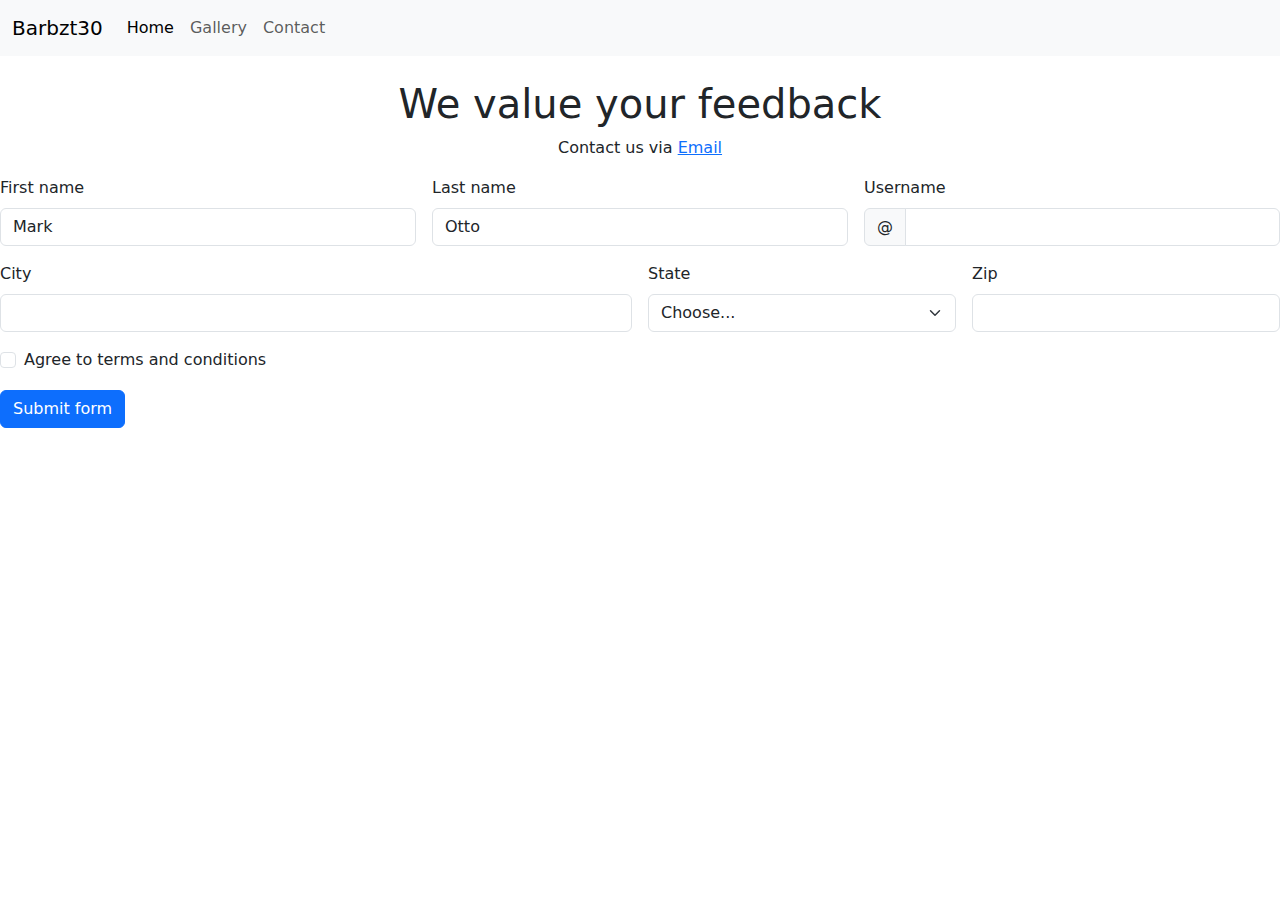
==== contact.html @ fa9c35ff "Added new files" ====
<!DOCTYPE html>
<html lang="en">
<head>
    <meta charset="UTF-8">
    <meta name="viewport" content="width=device-width, initial-scale=1.0">
    <title>Croissant Website</title>
    <link href="https://cdn.jsdelivr.net/npm/bootstrap@5.3.3/dist/css/bootstrap.min.css" rel="stylesheet"
        integrity="sha384-QWTKZyjpPEjISv5WaRU9OFeRpok6YctnYmDr5pNlyT2bRjXh0JMhjY6hW+ALEwIH" crossorigin="anonymous">
</head>
<body>
    <nav class="navbar navbar-expand-lg bg-body-tertiary">
        <div class="container-fluid">
            <a class="navbar-brand" href="#">Barbzt30</a>
            <button class="navbar-toggler" type="button" data-bs-toggle="collapse" data-bs-target="#navbarNavAltMarkup"
                aria-controls="navbarNavAltMarkup" aria-expanded="false" aria-label="Toggle navigation">
                <span class="navbar-toggler-icon"></span>
            </button>
            <div class="collapse navbar-collapse" id="navbarNavAltMarkup">
                <div class="navbar-nav">
                    <a class="nav-link active" aria-current="page" href="index.html">Home</a>
                    <a class="nav-link" href="photo.html">Gallery</a>
                    <a class="nav-link" href="contact.html">Contact</a>
                </div>
            </div>
        </div>
    </nav>
    <br />
    <h1 class="text-center"> We value your feedback</h1>
    <p class="text-center">
        Contact us via 
        <a href="mailto:b.wasiwo.bw@gmail.com">Email</a>
    </p>



    <form class="row g-3 needs-validation" novalidate>
  <div class="col-md-4">
    <label for="validationCustom01" class="form-label">First name</label>
    <input type="text" class="form-control" id="validationCustom01" value="Mark" required>
    <div class="valid-feedback">
      Looks good!
    </div>
  </div>
  <div class="col-md-4">
    <label for="validationCustom02" class="form-label">Last name</label>
    <input type="text" class="form-control" id="validationCustom02" value="Otto" required>
    <div class="valid-feedback">
      Looks good!
    </div>
  </div>
  <div class="col-md-4">
    <label for="validationCustomUsername" class="form-label">Username</label>
    <div class="input-group has-validation">
      <span class="input-group-text" id="inputGroupPrepend">@</span>
      <input type="text" class="form-control" id="validationCustomUsername" aria-describedby="inputGroupPrepend" required>
      <div class="invalid-feedback">
        Please choose a username.
      </div>
    </div>
  </div>
  <div class="col-md-6">
    <label for="validationCustom03" class="form-label">City</label>
    <input type="text" class="form-control" id="validationCustom03" required>
    <div class="invalid-feedback">
      Please provide a valid city.
    </div>
  </div>
  <div class="col-md-3">
    <label for="validationCustom04" class="form-label">State</label>
    <select class="form-select" id="validationCustom04" required>
      <option selected disabled value="">Choose...</option>
      <option>...</option>
    </select>
    <div class="invalid-feedback">
      Please select a valid state.
    </div>
  </div>
  <div class="col-md-3">
    <label for="validationCustom05" class="form-label">Zip</label>
    <input type="text" class="form-control" id="validationCustom05" required>
    <div class="invalid-feedback">
      Please provide a valid zip.
    </div>
  </div>
  <div class="col-12">
    <div class="form-check">
      <input class="form-check-input" type="checkbox" value="" id="invalidCheck" required>
      <label class="form-check-label" for="invalidCheck">
        Agree to terms and conditions
      </label>
      <div class="invalid-feedback">
        You must agree before submitting.
      </div>
    </div>
  </div>
  <div class="col-12">
    <button class="btn btn-primary" type="submit">Submit form</button>
  </div>
</form>
</body>
</html>
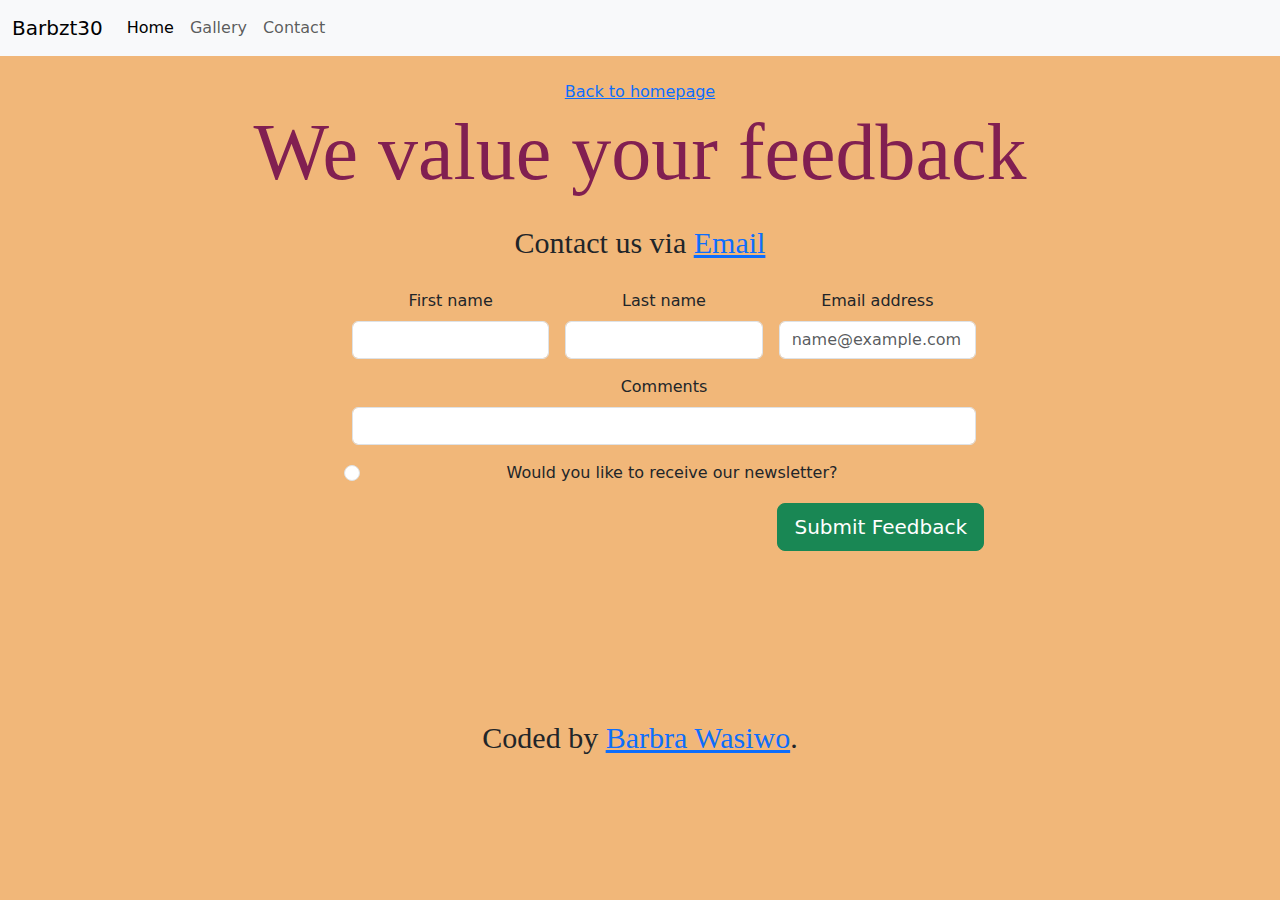
==== commit 91d4feca: "Added the footer and styles" ====
--- a/contact.html
+++ b/contact.html
@@ -6,7 +6,8 @@
     <title>Croissant Website</title>
     <link href="https://cdn.jsdelivr.net/npm/bootstrap@5.3.3/dist/css/bootstrap.min.css" rel="stylesheet"
         integrity="sha384-QWTKZyjpPEjISv5WaRU9OFeRpok6YctnYmDr5pNlyT2bRjXh0JMhjY6hW+ALEwIH" crossorigin="anonymous">
-</head>
+<link href="styles.css" rel="stylesheet">
+      </head>
 <body>
     <nav class="navbar navbar-expand-lg bg-body-tertiary">
         <div class="container-fluid">
@@ -25,77 +26,63 @@
         </div>
     </nav>
     <br />
+    <a href="index.html" class="text-center">Back to homepage</a>
+    <br />
     <h1 class="text-center"> We value your feedback</h1>
-    <p class="text-center">
+    <p class=" contact-email text-center">
         Contact us via 
         <a href="mailto:b.wasiwo.bw@gmail.com">Email</a>
     </p>
+    <br />
+    <br />
 
 
 
-    <form class="row g-3 needs-validation" novalidate>
+    <form class="row g-3 needs-validation m-4 position-relative  start-50 translate-middle" novalidate>
   <div class="col-md-4">
     <label for="validationCustom01" class="form-label">First name</label>
-    <input type="text" class="form-control" id="validationCustom01" value="Mark" required>
+    <input type="text" class="form-control" id="validationCustom01" value="" required>
     <div class="valid-feedback">
       Looks good!
     </div>
   </div>
   <div class="col-md-4">
     <label for="validationCustom02" class="form-label">Last name</label>
-    <input type="text" class="form-control" id="validationCustom02" value="Otto" required>
+    <input type="text" class="form-control" id="validationCustom02" value="" required>
     <div class="valid-feedback">
       Looks good!
     </div>
   </div>
   <div class="col-md-4">
-    <label for="validationCustomUsername" class="form-label">Username</label>
-    <div class="input-group has-validation">
-      <span class="input-group-text" id="inputGroupPrepend">@</span>
-      <input type="text" class="form-control" id="validationCustomUsername" aria-describedby="inputGroupPrepend" required>
-      <div class="invalid-feedback">
-        Please choose a username.
-      </div>
+    <label for="exampleFormControlInput1" class="form-label">Email address</label>
+    <input type="email" class="form-control" id="exampleFormControlInput1" placeholder="name@example.com">
+  </div>
+  <div class="col-md-12 comment-section">
+    <label for="validationCustom03" class="form-label">Comments</label>
+    <input type="text" class="form-control" id="validationCustom03" required>
+     </div>
+
+  </div>
     </div>
   </div>
-  <div class="col-md-6">
-    <label for="validationCustom03" class="form-label">City</label>
-    <input type="text" class="form-control" id="validationCustom03" required>
-    <div class="invalid-feedback">
-      Please provide a valid city.
+  <div class="form-check">
+    <input class="form-check-input" type="radio" name="flexRadioDefault" id="flexRadioDefault1">
+    <label class="form-check-label" for="flexRadioDefault1">
+      Would you like to receive our newsletter?
+    </label>
     </div>
-  </div>
-  <div class="col-md-3">
-    <label for="validationCustom04" class="form-label">State</label>
-    <select class="form-select" id="validationCustom04" required>
-      <option selected disabled value="">Choose...</option>
-      <option>...</option>
-    </select>
-    <div class="invalid-feedback">
-      Please select a valid state.
-    </div>
-  </div>
-  <div class="col-md-3">
-    <label for="validationCustom05" class="form-label">Zip</label>
-    <input type="text" class="form-control" id="validationCustom05" required>
-    <div class="invalid-feedback">
-      Please provide a valid zip.
-    </div>
-  </div>
-  <div class="col-12">
-    <div class="form-check">
-      <input class="form-check-input" type="checkbox" value="" id="invalidCheck" required>
-      <label class="form-check-label" for="invalidCheck">
-        Agree to terms and conditions
-      </label>
-      <div class="invalid-feedback">
-        You must agree before submitting.
-      </div>
-    </div>
-  </div>
-  <div class="col-12">
-    <button class="btn btn-primary" type="submit">Submit form</button>
-  </div>
+  <div class="text-center col-6 d-grid gap-2 mx-auto" id="liveAlertPlaceholder"></div>
+    <button class="btn btn-success btn-lg" id="liveAlertBtn" type="button">Submit Feedback</button>
 </form>
+<br />
+<br />
+<footer>
+  Coded by
+  <a href="https://www.github.com/barbzt30">Barbra Wasiwo</a>.
+</footer>
+
+<script src="https://cdn.jsdelivr.net/npm/bootstrap@5.3.3/dist/js/bootstrap.bundle.min.js"
+  integrity="sha384-YvpcrYf0tY3lHB60NNkmXc5s9fDVZLESaAA55NDzOxhy9GkcIdslK1eN7N6jIeHz" crossorigin="anonymous"></script>
+<script src="script.js"></script>
 </body>
 </html>--- a/styles.css
+++ b/styles.css
@@ -0,0 +1,53 @@
+body {
+    text-align: center;
+    background-color: #F1B779 ;
+
+}
+
+h1 {
+    font-family: Georgia, 'Times New Roman', Times, serif;
+    font-size: 80px;
+    color: #811F51;
+
+}
+
+.contact-email {
+    font-family: 'Times New Roman', Times, serif;
+    font-size: 30px;
+    padding: 10px;
+    margin-top: 10px;
+}
+
+#liveAlertBtn {
+    text-align: center;
+    width: fit-content;
+}
+
+form {
+    display: flex;
+    width: 50%;
+    margin-left: 80px;
+    margin-right: 800px;
+    height: 20vh;
+}
+
+.liveAlertBtn {
+      padding: 20px;
+}
+
+#images {
+    transition: transform 0.3s ease;
+}
+
+ #images:hover {
+    transform: scale(1.1);
+    box-shadow: 0 4px 8px rgba(0, 0, 0, 0.2);
+ }
+
+footer {
+    text-align: center;
+    font-size: 30px;
+    font-family: 'Times New Roman', Times, serif;
+    padding: 20px;
+    margin-top: 80px;
+}